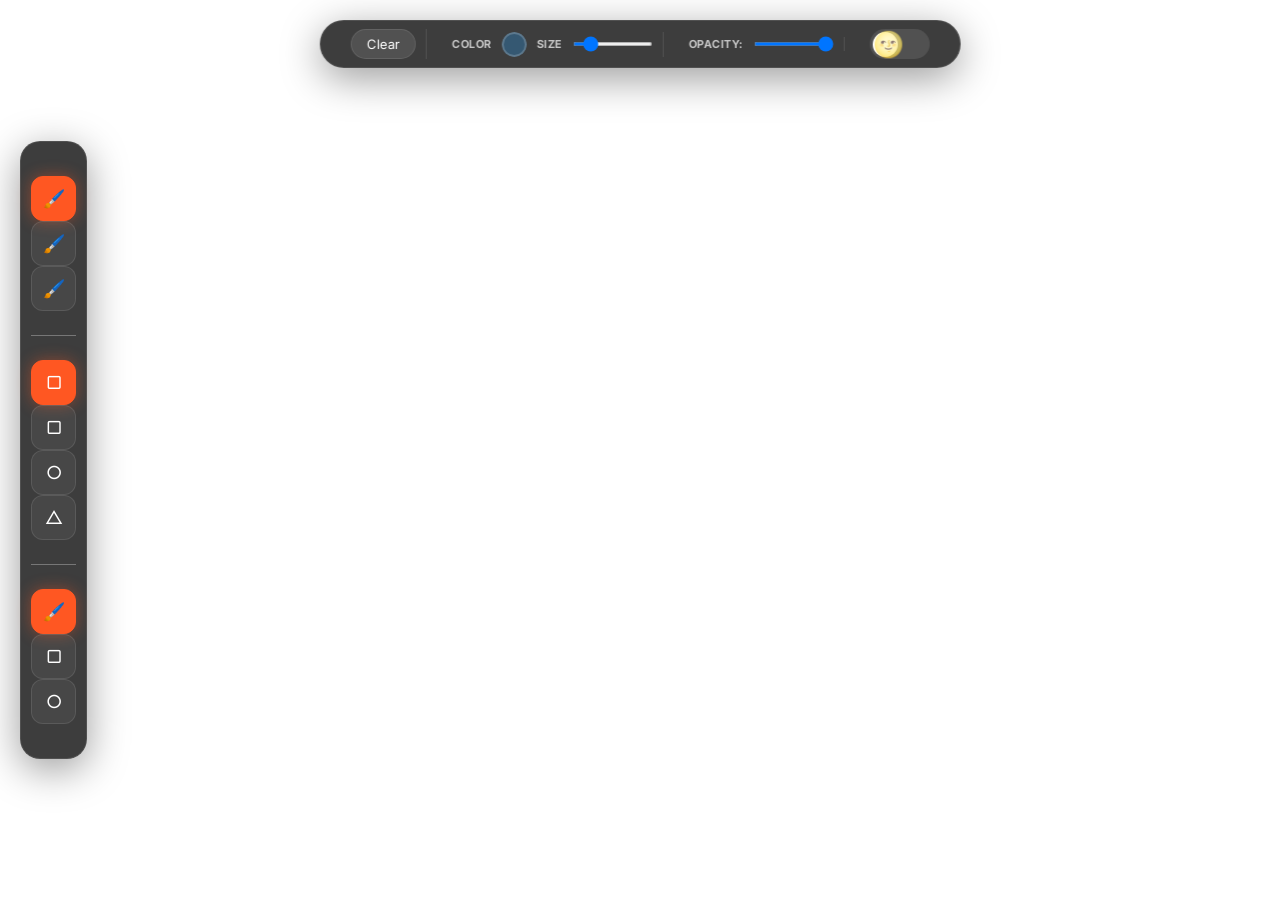
==== canvas.html @ a3fd8b80 "undone stuff because text box situation has gotten worse" ====
<!DOCTYPE html>
<html lang="en">
<head>
    <meta charset="UTF-8">
    <meta name="viewport" content="width=device-width, initial-scale=1.0">
    <title>Web based drawing</title>
    <link rel="stylesheet" href="style.css">
</head>
<body>
    <div id="toolbar">
        <div class="tool-group">
            <button id="clear">Clear</button>
        </div>

        <div class="tool-group">
            <label for="colorPicker">Color</label>
            <input type="color" id="colorPicker" value="#355872">
            <label for="lineWidth">Size</label>
            <input type="range" id="lineWidth" min="1" max="25" value="5">
        </div>

        <div class="tool-group">
            <label for="opacity">Opacity:</label>
            <input type="range" id="opacity" min="0" max="100" value="100">
        </div>

        <div class="tool-group">
            <label class="toggle-box">
                <input type="checkbox" id="checkbox">
                <div class="circle"></div>
            </label>
        </div>

    </div>

    <div id="sidebar">

        <div class="sidebar-group">
            <button class="tool-btn active" data-shape="solid">🖌️</button>
            <button class="tool-btn" data-shape="dashed">🖌️</button>
            <button class="tool-btn" data-shape="dotted">🖌️</button>
        </div>

        <div class="sidebar-group">
            <button class="tool-btn active" data-shape="square">▢</button>
            <button class="tool-btn" data-shape="rect">▢</button>
            <button class="tool-btn" data-shape="circle">○</button>
            <button class="tool-btn" data-shape="triangle">△</button>
        </div>

        <div class="sidebar-last-group">
            <button class="tool-btn active" data-shape="select">🖌️</button>
            <button class="tool-btn" data-shape="image">▢</button>
            <button class="tool-btn" data-shape="text box">○</button>
        </div>
      
    </div>

    <canvas id="canvas"></canvas>

    <script src="script.js"></script>
</body>
</html>
---- style.css ----
@import url('https://fonts.googleapis.com/css2?family=Syne:wght@700&family=Inter:wght@400;600&display=swap');

* {
    margin: 0;
    padding: 0;
    box-sizing: border-box;
    font-family: 'Inter', sans-serif;
}

body {
    background-color: #f4f4f4; 
    overflow: hidden;
    height: 100vh;
}



#toolbar {
    position: fixed;
    top: 20px;
    left: 50%;
    transform: translateX(-50%);
    display: flex;
    align-items: center;
    gap: 15px;
    padding: 10px 25px;
    
    background: rgba(28, 28, 28, 0.85);
    backdrop-filter: blur(12px) saturate(180%);
    -webkit-backdrop-filter: blur(12px) saturate(180%);
    
    border: 1px solid rgba(255, 255, 255, 0.1);
    border-radius: 100px;
    box-shadow: 0 10px 40px rgba(0, 0, 0, 0.4);
    z-index: 1000;
}


.tool-group {
    display: flex;
    align-items: center;
    gap: 10px;
    padding: 0 10px;
    border-right: 1px solid rgba(255, 255, 255, 0.1);
}

.tool-group:last-of-type {
    border-right: none;
}


label {
    color: rgba(255, 255, 255, 0.7);
    font-size: 11px;
    font-weight: 700;
    text-transform: uppercase;
    letter-spacing: 0.5px;
}

select {
    background: rgba(255, 255, 255, 0.05);
    color: white;
    border: 1px solid rgba(255, 255, 255, 0.1);
    padding: 5px 10px;
    border-radius: 8px;
    outline: none;
    cursor: pointer;
    font-size: 13px;
}

select option {
    background: #1e1e1e; 
    color: white;
}


input[type="range"] {
    width: 80px;
    height: 4px;
    background: rgba(255, 255, 255, 0.1);
    border-radius: 5px;
    cursor: pointer;
}

input[type="range"]::-webkit-slider-thumb {
    width: 14px;
    height: 14px;
    background: #fff;
    border: 2px solid #ff5722; 
    border-radius: 50%;
    transition: 0.2s;
}

input[type="range"]::-webkit-slider-thumb:hover {
    transform: scale(1.2);
    box-shadow: 0 0 10px rgba(255, 87, 34, 0.5);
}


button {
    background: rgba(255, 255, 255, 0.1);
    color: white;
    border: 1px solid rgba(255, 255, 255, 0.1);
    padding: 6px 15px;
    border-radius: 50px;
    cursor: pointer;
    font-size: 13px;
    transition: all 0.2s;
}

button:hover {
    background: rgba(255, 255, 255, 0.2);
}


#colorPicker {
    width: 25px;
    height: 25px;
    border: none;
    border-radius: 50%;
    cursor: pointer;
    background: none;
}

#colorPicker::-webkit-color-swatch-wrapper { padding: 0; }
#colorPicker::-webkit-color-swatch {
    border-radius: 50%;
    border: 2px solid rgba(255, 255, 255, 0.2);
}


[data-theme='dark'] body {
    background-color: #121212;
}


#canvas {
    display: block;
    background-color: white;
    cursor: crosshair;
}

.landing-container {
    height: 90%;
    display: flex;
    flex-direction: column;
    justify-content: center;
    align-items: center;
}

.landing-title {
    font-family: 'Syne', sans-serif;
    font-size: 5rem;
    color: #1C1C1E;
    letter-spacing: -3px;
}

.start-button {
    background-color: #E8572A;
    margin: 20px auto;
    color: white;
    padding: 10px 40px;
    text-decoration: none;
    border-radius: 15px;
    font-weight: 700;
    font-family: 'Syne', sans-serif;
    transition: 0.3s;
}

.start-button:hover {
    transform: translateY(-2px);
}


/* toggle switch styles */

.toggle-box {
    position: relative;
    width: 60px;
    height: 30px;
    background: rgba(255, 255, 255, 0.1);
    border-radius: 20px;
    cursor: pointer;
    transition: 0.3s;
}

input[type="checkbox"] {
    display: none;
}

.circle {
    position: absolute;
    top: 2.5px;
    left: 3px;
    width: 25px;
    height: 25px;
    background: #fff;
    border-radius: 50%;
    transition: 0.3s;
    display: flex;
    align-items: center;
    font-size: 25px;
}


.circle::after {
    content: '🌝';
}

/*when checkbox gets checked*/

input[type="checkbox"]:checked + .circle {
    left: 32px; 
    background: #222; 
}

input[type="checkbox"]:checked + .circle::after {
    content: '🌚';
}



/*sidebar*/


#sidebar {
    position: fixed;
    top: 50%;
    left: 20px;
    transform: translateY(-50%);
    display: flex;
    flex-direction: column; 
    padding: 10px 10px;
    
    background: rgba(28, 28, 28, 0.85);
    backdrop-filter: blur(12px) saturate(180%);
    border: 1px solid rgba(255, 255, 255, 0.1);
    border-radius: 20px; /* More of a pill shape */
    box-shadow: 0 10px 40px rgba(0, 0, 0, 0.4);
    z-index: 1000;
}

.tool-btn {
    width: 45px;
    height: 45px;
    background: rgba(255, 255, 255, 0.05);
    color: white;
    border: 1px solid rgba(255, 255, 255, 0.1);
    border-radius: 12px;
    cursor: pointer;
    font-size: 18px;
    display: flex;
    align-items: center;
    justify-content: center;
    /*transition: all 0.2s cubic-bezier(0.4, 0, 0.2, 1);*/
}

.tool-btn:hover {
    background: rgba(255, 255, 255, 0.15);
    transform: scale(1.05);
}


.tool-btn.active {
    background: #ff5722;
    border-color: #ff5722;
    box-shadow: 0 0 15px rgba(255, 87, 34, 0.4);
}

#toolbar {
    padding: 8px 20px; 
}

.sidebar-group {
    padding: 1.5em 0;
    border-bottom: 1px solid rgba(255, 255, 255, 0.3);
}

.sidebar-last-group {
    padding: 1.5em 0;
}
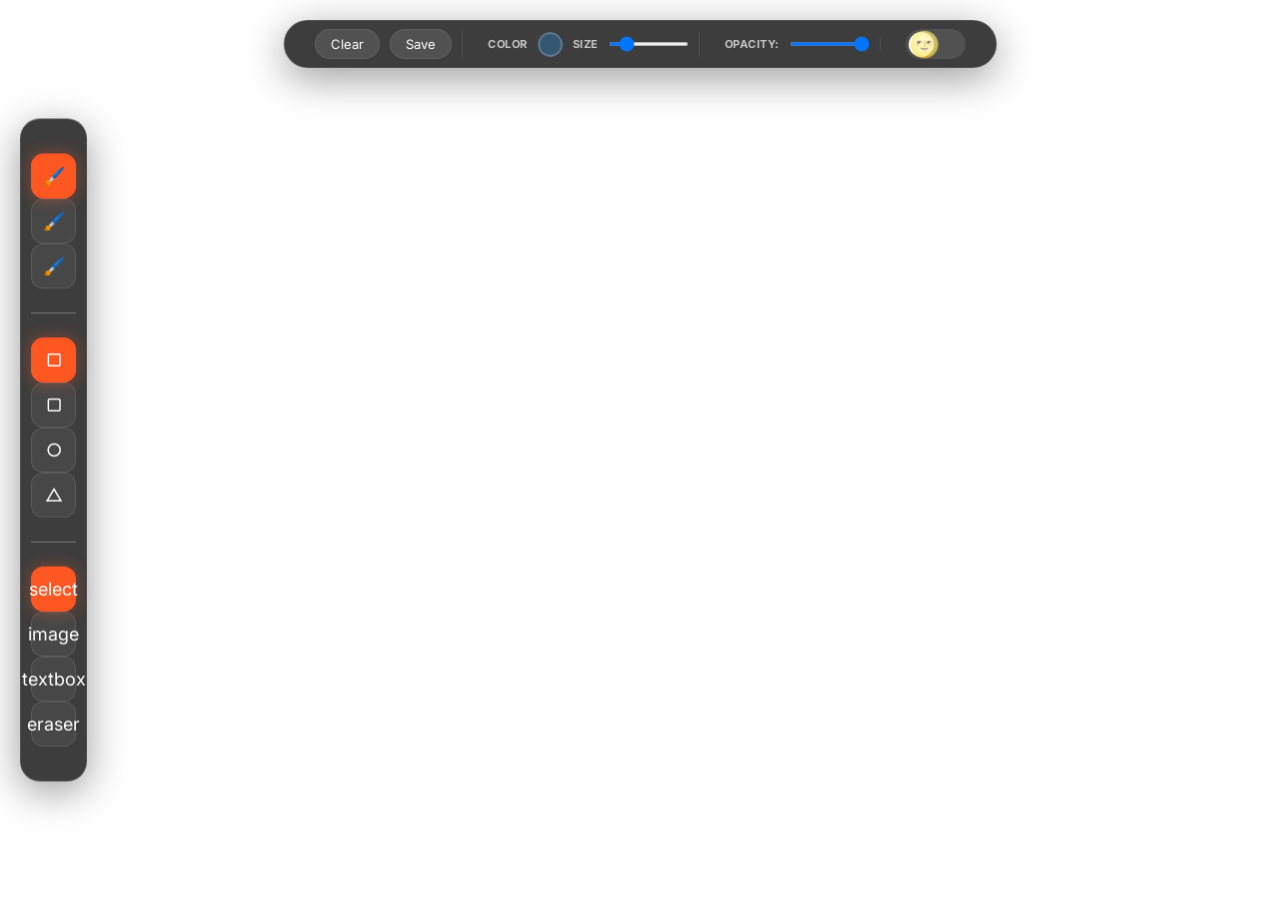
==== commit 0c859e49: "save btn but local storage doesnt work" ====
--- a/canvas.html
+++ b/canvas.html
@@ -10,6 +10,7 @@
     <div id="toolbar">
         <div class="tool-group">
             <button id="clear">Clear</button>
+            <button id="clear">Save</button>
         </div>
 
         <div class="tool-group">
@@ -31,6 +32,7 @@
             </label>
         </div>
 
+    
     </div>
 
     <div id="sidebar">
@@ -49,13 +51,13 @@
         </div>
 
         <div class="sidebar-last-group">
-            <button class="tool-btn active" data-shape="select">🖌️</button>
-            <button class="tool-btn" data-shape="image">▢</button>
-            <button class="tool-btn" data-shape="text box">○</button>
+            <button class="tool-btn active" data-shape="select">select</button>
+            <button class="tool-btn" data-shape="image">image</button>
+            <button class="tool-btn" data-shape="text box">textbox</button>
+            <button class="tool-btn" data-shape="eraser">eraser</button>
         </div>
       
     </div>
-
     <canvas id="canvas"></canvas>
 
     <script src="script.js"></script>
--- a/style.css
+++ b/style.css
@@ -135,9 +135,13 @@
 
 
 #canvas {
+    position: fixed;
+    top: 0;
+    left: 0;
     display: block;
     background-color: white;
     cursor: crosshair;
+    z-index: 1;
 }
 
 .landing-container {
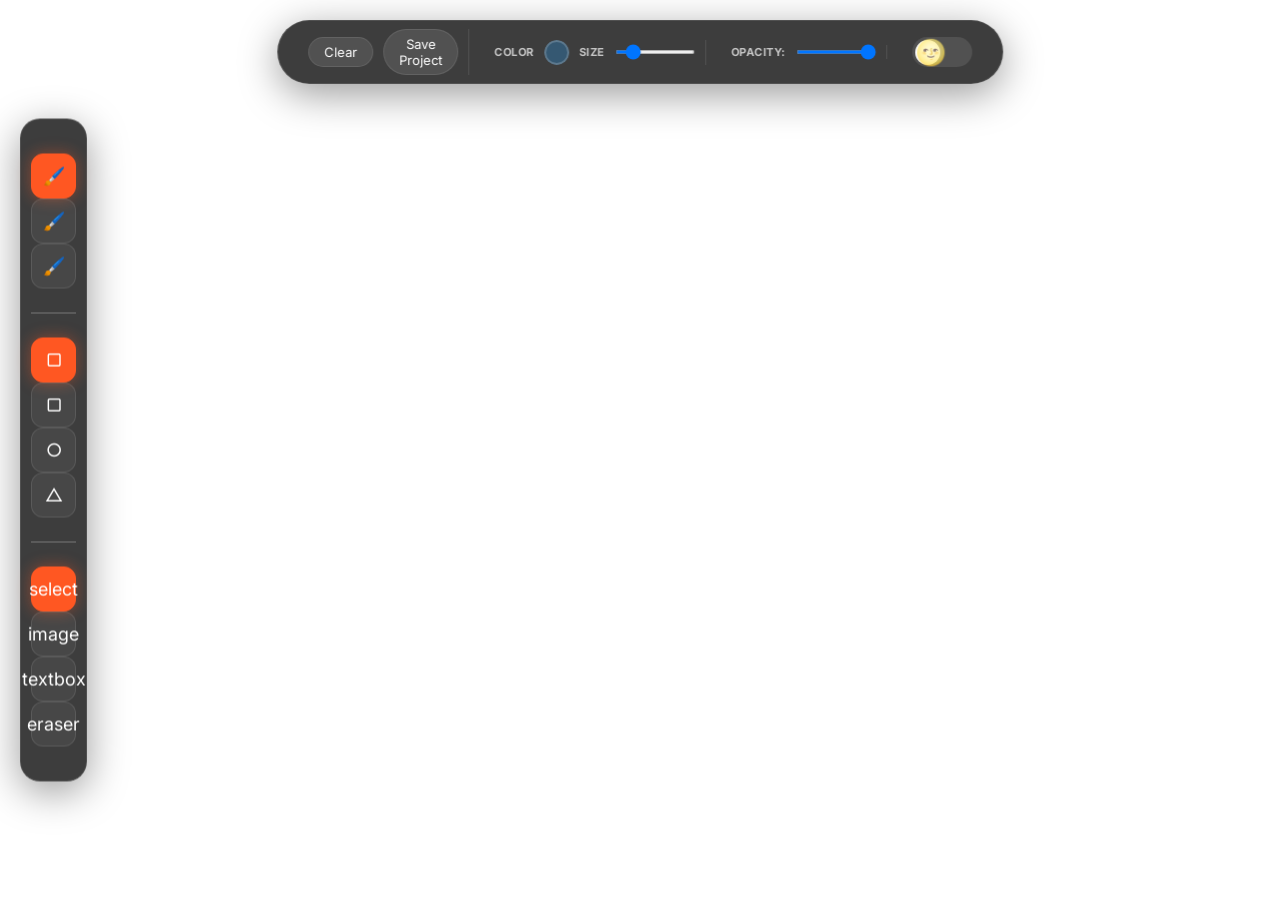
==== commit 4c5700f4: "retaining on refresh but save doesnt work" ====
--- a/canvas.html
+++ b/canvas.html
@@ -10,7 +10,7 @@
     <div id="toolbar">
         <div class="tool-group">
             <button id="clear">Clear</button>
-            <button id="clear">Save</button>
+            <button id="saveBtn" >Save Project</button>
         </div>
 
         <div class="tool-group">
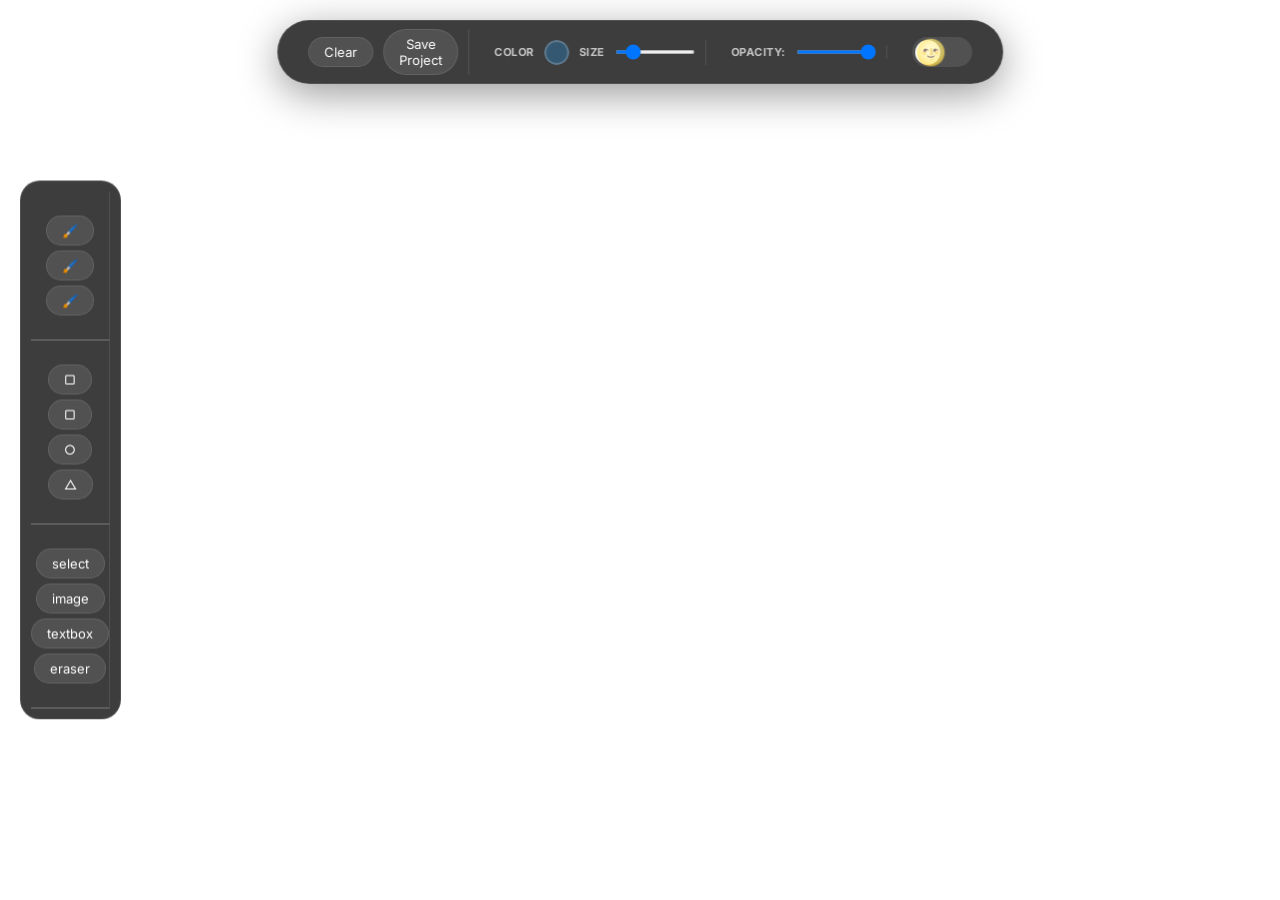
==== commit 57e9d817: "testing gpg and sidebar css update" ====
--- a/canvas.html
+++ b/canvas.html
@@ -38,20 +38,20 @@
     <div id="sidebar">
 
         <div class="sidebar-group">
-            <button class="tool-btn active" data-shape="solid">🖌️</button>
+            <button class="tool-btn-active" data-shape="solid">🖌️</button>
             <button class="tool-btn" data-shape="dashed">🖌️</button>
             <button class="tool-btn" data-shape="dotted">🖌️</button>
         </div>
 
         <div class="sidebar-group">
-            <button class="tool-btn active" data-shape="square">▢</button>
+            <button class="tool-btn" data-shape="square">▢</button>
             <button class="tool-btn" data-shape="rect">▢</button>
             <button class="tool-btn" data-shape="circle">○</button>
             <button class="tool-btn" data-shape="triangle">△</button>
         </div>
 
-        <div class="sidebar-last-group">
-            <button class="tool-btn active" data-shape="select">select</button>
+        <div class="sidebar-group">
+            <button class="tool-btn" data-shape="select">select</button>
             <button class="tool-btn" data-shape="image">image</button>
             <button class="tool-btn" data-shape="text box">textbox</button>
             <button class="tool-btn" data-shape="eraser">eraser</button>
--- a/style.css
+++ b/style.css
@@ -239,36 +239,19 @@
     background: rgba(28, 28, 28, 0.85);
     backdrop-filter: blur(12px) saturate(180%);
     border: 1px solid rgba(255, 255, 255, 0.1);
-    border-radius: 20px; /* More of a pill shape */
-    box-shadow: 0 10px 40px rgba(0, 0, 0, 0.4);
+    border-radius: 20px;
     z-index: 1000;
 }
 
-.tool-btn {
-    width: 45px;
-    height: 45px;
-    background: rgba(255, 255, 255, 0.05);
-    color: white;
-    border: 1px solid rgba(255, 255, 255, 0.1);
-    border-radius: 12px;
-    cursor: pointer;
-    font-size: 18px;
-    display: flex;
-    align-items: center;
-    justify-content: center;
-    /*transition: all 0.2s cubic-bezier(0.4, 0, 0.2, 1);*/
-}
-
-.tool-btn:hover {
-    background: rgba(255, 255, 255, 0.15);
-    transform: scale(1.05);
-}
-
-
-.tool-btn.active {
-    background: #ff5722;
-    border-color: #ff5722;
-    box-shadow: 0 0 15px rgba(255, 87, 34, 0.4);
+
+.sidebar-group {
+    display: flex;
+    align-items: center;
+    gap: 5px;
+    padding: 0 10px;
+    border-right: 1px solid rgba(255, 255, 255, 0.1);
+    display: flex;
+    flex-direction: column;
 }
 
 #toolbar {
@@ -279,7 +262,3 @@
     padding: 1.5em 0;
     border-bottom: 1px solid rgba(255, 255, 255, 0.3);
 }
-
-.sidebar-last-group {
-    padding: 1.5em 0;
-}
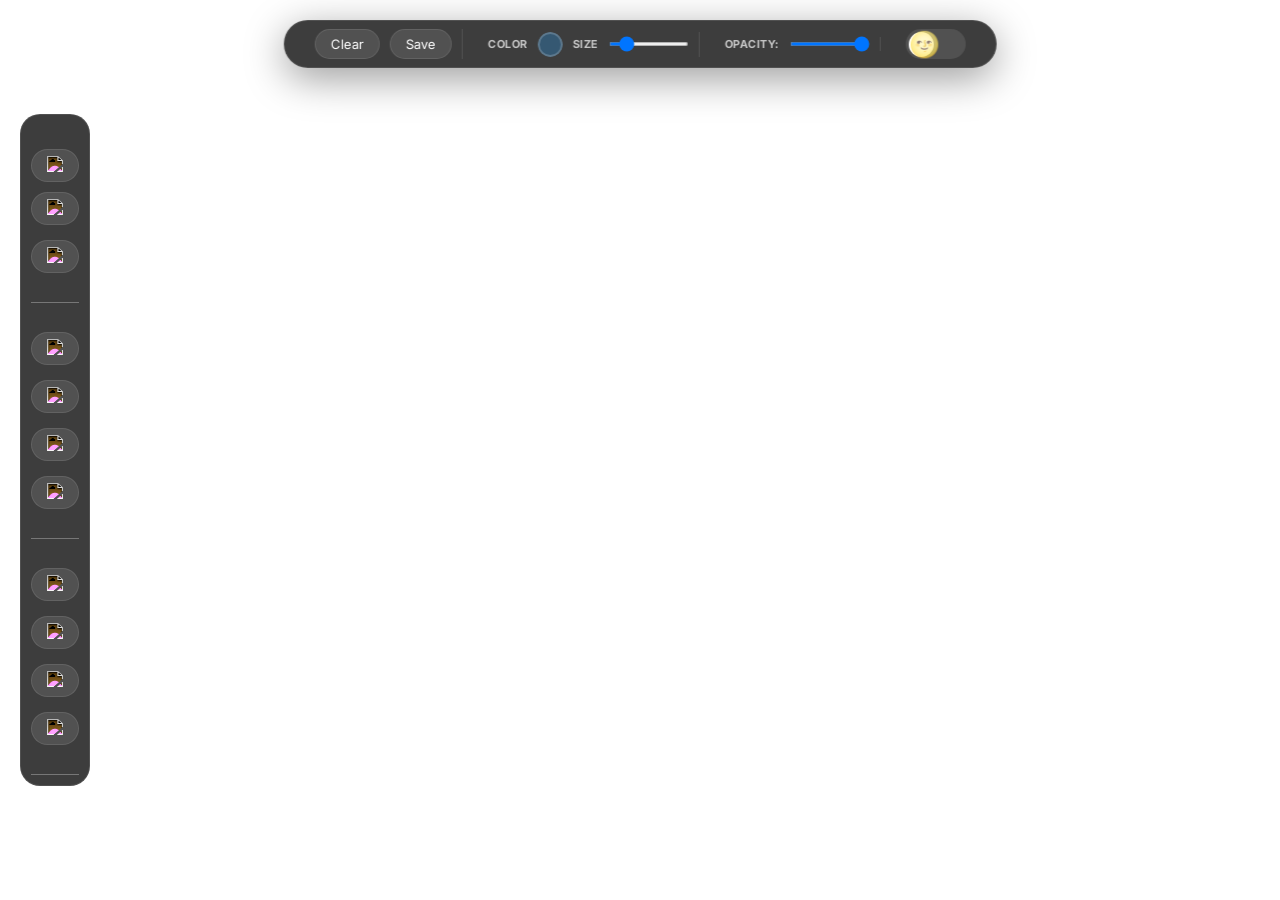
==== commit c112706f: "sidebar UI updated" ====
--- a/canvas.html
+++ b/canvas.html
@@ -10,7 +10,7 @@
     <div id="toolbar">
         <div class="tool-group">
             <button id="clear">Clear</button>
-            <button id="saveBtn" >Save Project</button>
+            <button id="saveBtn" >Save</button>
         </div>
 
         <div class="tool-group">
@@ -38,23 +38,49 @@
     <div id="sidebar">
 
         <div class="sidebar-group">
-            <button class="tool-btn-active" data-shape="solid">🖌️</button>
-            <button class="tool-btn" data-shape="dashed">🖌️</button>
-            <button class="tool-btn" data-shape="dotted">🖌️</button>
+            <button class="tool-btn-active" data-shape="solid">
+                <img src="https://cdn-icons-png.flaticon.com/128/815/815497.png" class="sidebar-icon">
+            </button>
+            <button class="tool-btn" data-shape="dashed">
+                <img src="https://cdn-icons-png.flaticon.com/128/12363/12363580.png" class="sidebar-icon">
+            </button>
+            <button class="tool-btn" data-shape="dotted">
+                <img src="https://cdn-icons-png.flaticon.com/128/11067/11067272.png" class="sidebar-icon">
+            </button>
         </div>
 
         <div class="sidebar-group">
-            <button class="tool-btn" data-shape="square">▢</button>
-            <button class="tool-btn" data-shape="rect">▢</button>
-            <button class="tool-btn" data-shape="circle">○</button>
-            <button class="tool-btn" data-shape="triangle">△</button>
+            <button class="tool-btn" data-shape="square">
+                <img src="https://cdn-icons-png.flaticon.com/128/2627/2627937.png" class="sidebar-icon">
+                
+            </button>
+            <button class="tool-btn" data-shape="rect">
+                <img src="https://cdn-icons-png.flaticon.com/128/3305/3305372.png" class="sidebar-icon">
+            </button>
+
+            <button class="tool-btn" data-shape="circle">
+                <img src="https://cdn-icons-png.flaticon.com/128/481/481078.png" class="sidebar-icon">
+            </button>
+            <button class="tool-btn" data-shape="triangle">
+                <img src="https://cdn-icons-png.flaticon.com/128/649/649738.png" class="sidebar-icon">
+            </button>
         </div>
 
         <div class="sidebar-group">
-            <button class="tool-btn" data-shape="select">select</button>
-            <button class="tool-btn" data-shape="image">image</button>
-            <button class="tool-btn" data-shape="text box">textbox</button>
-            <button class="tool-btn" data-shape="eraser">eraser</button>
+            <button class="tool-btn" data-shape="select">
+                <img src="https://cdn-icons-png.flaticon.com/128/2767/2767163.png" class="sidebar-icon">
+            </button>
+            <button class="tool-btn" data-shape="image">
+                <img src="https://cdn-icons-png.flaticon.com/128/739/739249.png" class="sidebar-icon">
+            </button>
+            <button class="tool-btn" data-shape="text box">
+                <img src="https://cdn-icons-png.flaticon.com/128/3856/3856192.png" class="sidebar-icon">
+               
+            </button>
+            <button class="tool-btn" data-shape="eraser">
+                <img src="https://cdn-icons-png.flaticon.com/128/4043/4043845.png" class="sidebar-icon">
+               
+            </button>
         </div>
       
     </div>
--- a/style.css
+++ b/style.css
@@ -249,7 +249,6 @@
     align-items: center;
     gap: 5px;
     padding: 0 10px;
-    border-right: 1px solid rgba(255, 255, 255, 0.1);
     display: flex;
     flex-direction: column;
 }
@@ -262,3 +261,13 @@
     padding: 1.5em 0;
     border-bottom: 1px solid rgba(255, 255, 255, 0.3);
 }
+
+.sidebar-icon{
+    width:25px;
+    color:#f4f4f4;
+    filter: invert(100%) brightness(200%);
+}
+
+.tool-btn{
+    margin: 5px 0;
+}
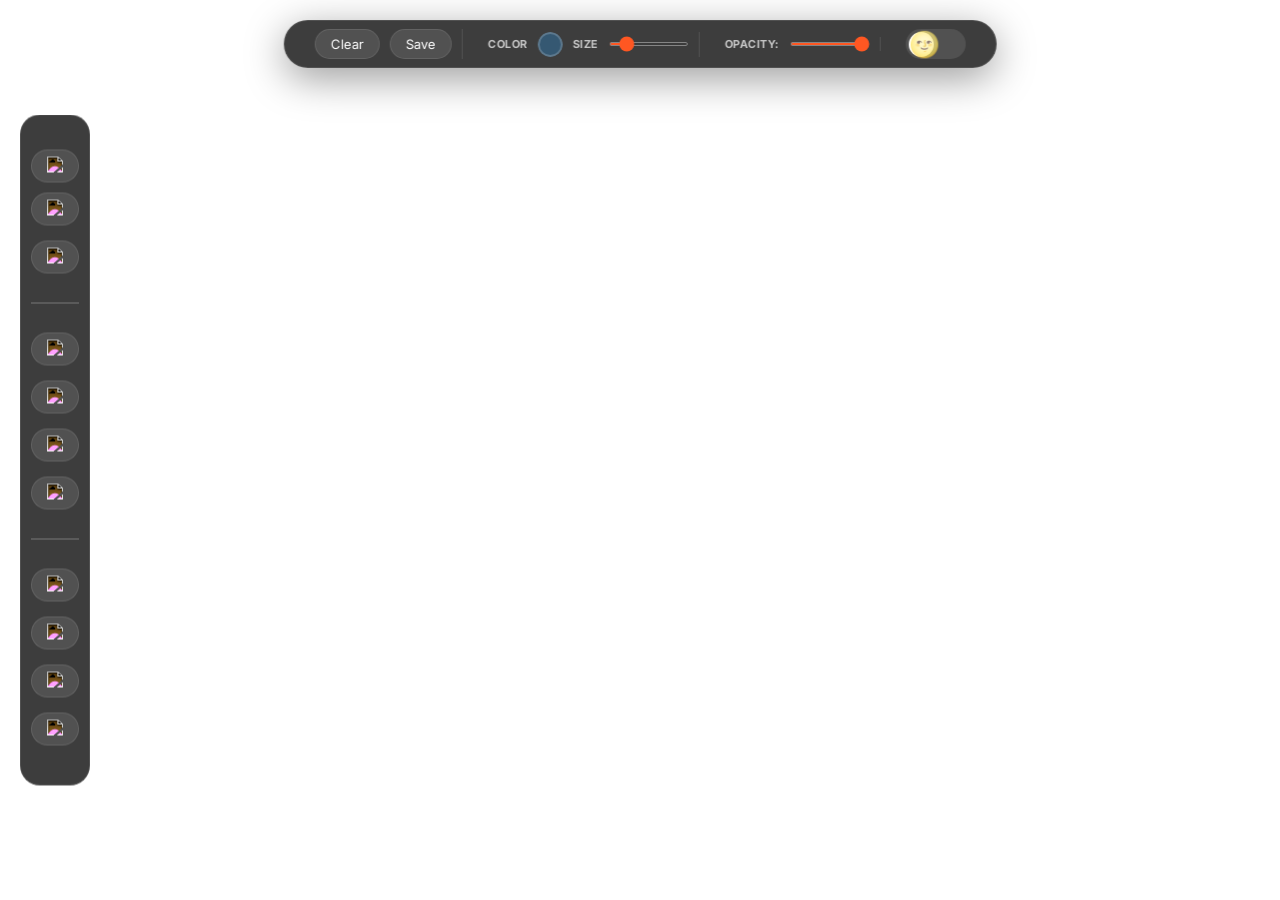
==== commit ff9cc5b8: "js code refactored" ====
--- a/canvas.html
+++ b/canvas.html
@@ -87,5 +87,12 @@
     <canvas id="canvas"></canvas>
 
     <script src="script.js"></script>
+
+    <script src="js/canvas.js"></script>
+    <script src="js/shapes.js"></script>
+    <script src="js/transform.js"></script>
+    <script src="js/ui.js"></script>
+    <script src="js/main.js"></script>
+
 </body>
 </html>
--- a/style.css
+++ b/style.css
@@ -5,106 +5,112 @@
     padding: 0;
     box-sizing: border-box;
     font-family: 'Inter', sans-serif;
-}
+    --bg-light: #f4f4f4;
+    --bg-dark: #121212;
+    --toolbar-bg: rgba(28, 28, 28, 0.85);
+    --accent-color: #ff5722;
+    --accent-hover: #e8572a;
+    --text-main: #ffffff;
+}
+
 
 body {
-    background-color: #f4f4f4; 
+    background-color: var(--bg-light); 
     overflow: hidden;
     height: 100vh;
-}
-
+    font-size: 16px; /*taking this as basis for rem calculations*/
+}
 
 
 #toolbar {
     position: fixed;
-    top: 20px;
+    top: 1.25rem; 
     left: 50%;
     transform: translateX(-50%);
     display: flex;
     align-items: center;
-    gap: 15px;
-    padding: 10px 25px;
+    gap: 0.9375rem; 
+    padding: 0.625rem 1.5625rem;
     
     background: rgba(28, 28, 28, 0.85);
-    backdrop-filter: blur(12px) saturate(180%);
-    -webkit-backdrop-filter: blur(12px) saturate(180%);
+    backdrop-filter: blur(0.75rem) saturate(180%);
+    -webkit-backdrop-filter: blur(0.75rem) saturate(180%);
     
-    border: 1px solid rgba(255, 255, 255, 0.1);
-    border-radius: 100px;
-    box-shadow: 0 10px 40px rgba(0, 0, 0, 0.4);
+    border: 0.0625rem solid rgba(255, 255, 255, 0.1);
+    border-radius: 6.25rem;
+    box-shadow: 0 0.625rem 2.5rem rgba(0, 0, 0, 0.4);
     z-index: 1000;
 }
 
-
 .tool-group {
     display: flex;
     align-items: center;
-    gap: 10px;
-    padding: 0 10px;
-    border-right: 1px solid rgba(255, 255, 255, 0.1);
+    gap: 0.625rem; 
+    padding: 0 0.625rem;
+    border-right: 0.0625rem solid rgba(255, 255, 255, 0.1);
 }
 
 .tool-group:last-of-type {
     border-right: none;
 }
 
-
 label {
     color: rgba(255, 255, 255, 0.7);
-    font-size: 11px;
+    font-size: 0.6875rem; 
     font-weight: 700;
     text-transform: uppercase;
-    letter-spacing: 0.5px;
+    letter-spacing: 0.0313rem;
 }
 
 select {
     background: rgba(255, 255, 255, 0.05);
-    color: white;
-    border: 1px solid rgba(255, 255, 255, 0.1);
-    padding: 5px 10px;
-    border-radius: 8px;
+    color: var(--text-main);
+    border: 0.0625rem solid rgba(255, 255, 255, 0.1);
+    padding: 0.3125rem 0.625rem; 
+    border-radius: 0.5rem; 
     outline: none;
     cursor: pointer;
-    font-size: 13px;
+    font-size: 0.8125rem; 
 }
 
 select option {
     background: #1e1e1e; 
-    color: white;
+    color: var(--text-main);
 }
 
 
 input[type="range"] {
-    width: 80px;
-    height: 4px;
+    width: 5rem; 
+    height: 0.25rem; 
     background: rgba(255, 255, 255, 0.1);
-    border-radius: 5px;
-    cursor: pointer;
+    border-radius: 0.3125rem;
+    cursor: pointer;
+    accent-color: var(--accent-color); 
 }
 
 input[type="range"]::-webkit-slider-thumb {
-    width: 14px;
-    height: 14px;
+    width: 0.875rem; 
+    height: 0.875rem;
     background: #fff;
-    border: 2px solid #ff5722; 
+    border: 0.125rem solid var(--accent-color); 
     border-radius: 50%;
     transition: 0.2s;
 }
 
 input[type="range"]::-webkit-slider-thumb:hover {
     transform: scale(1.2);
-    box-shadow: 0 0 10px rgba(255, 87, 34, 0.5);
+    box-shadow: 0 0 0.625rem rgba(255, 87, 34, 0.5);
 }
 
 
 button {
     background: rgba(255, 255, 255, 0.1);
-    color: white;
-    border: 1px solid rgba(255, 255, 255, 0.1);
-    padding: 6px 15px;
-    border-radius: 50px;
-    cursor: pointer;
-    font-size: 13px;
+    color: var(--text-main);
+    border: 0.0625rem solid rgba(255, 255, 255, 0.1);
+    padding: 0.375rem 0.9375rem; 
+    border-radius: 3.125rem; 
+    cursor: pointer;
+    font-size: 0.8125rem; 
     transition: all 0.2s;
 }
 
@@ -112,10 +118,9 @@
     background: rgba(255, 255, 255, 0.2);
 }
 
-
 #colorPicker {
-    width: 25px;
-    height: 25px;
+    width: 1.5625rem; 
+    height: 1.5625rem;
     border: none;
     border-radius: 50%;
     cursor: pointer;
@@ -125,12 +130,12 @@
 #colorPicker::-webkit-color-swatch-wrapper { padding: 0; }
 #colorPicker::-webkit-color-swatch {
     border-radius: 50%;
-    border: 2px solid rgba(255, 255, 255, 0.2);
+    border: 0.125rem solid rgba(255, 255, 255, 0.2);
 }
 
 
 [data-theme='dark'] body {
-    background-color: #121212;
+    background-color: var(--bg-dark);
 }
 
 
@@ -139,10 +144,11 @@
     top: 0;
     left: 0;
     display: block;
-    background-color: white;
+    background-color: var(--text-main);
     cursor: crosshair;
     z-index: 1;
 }
+
 
 .landing-container {
     height: 90%;
@@ -156,34 +162,33 @@
     font-family: 'Syne', sans-serif;
     font-size: 5rem;
     color: #1C1C1E;
-    letter-spacing: -3px;
+    letter-spacing: -0.1875rem; 
 }
 
 .start-button {
-    background-color: #E8572A;
-    margin: 20px auto;
+    background-color: var(--accent-hover);
+    margin: 1.25rem auto;
     color: white;
-    padding: 10px 40px;
+    padding: 0.625rem 2.5rem;
     text-decoration: none;
-    border-radius: 15px;
+    border-radius: 0.9375rem;
     font-weight: 700;
     font-family: 'Syne', sans-serif;
     transition: 0.3s;
 }
 
 .start-button:hover {
-    transform: translateY(-2px);
-}
-
+    transform: translateY(-0.125rem);
+}
 
 /* toggle switch styles */
 
 .toggle-box {
     position: relative;
-    width: 60px;
-    height: 30px;
+    width: 3.75rem; 
+    height: 1.875rem;
     background: rgba(255, 255, 255, 0.1);
-    border-radius: 20px;
+    border-radius: 1.25rem;
     cursor: pointer;
     transition: 0.3s;
 }
@@ -194,80 +199,117 @@
 
 .circle {
     position: absolute;
-    top: 2.5px;
-    left: 3px;
-    width: 25px;
-    height: 25px;
+    top: 0.1563rem; 
+    left: 0.1875rem;
+    width: 1.5625rem; 
+    height: 1.5625rem;
     background: #fff;
     border-radius: 50%;
     transition: 0.3s;
     display: flex;
     align-items: center;
-    font-size: 25px;
-}
-
-
-.circle::after {
-    content: '🌝';
-}
+    font-size: 1.5625rem;
+}
+
+.circle::after { content: '🌝'; }
 
 /*when checkbox gets checked*/
 
-input[type="checkbox"]:checked + .circle {
-    left: 32px; 
-    background: #222; 
-}
-
-input[type="checkbox"]:checked + .circle::after {
-    content: '🌚';
-}
-
-
-
-/*sidebar*/
-
+input[type="checkbox"]:checked + .circle { left: 2rem; background: #222; }
+input[type="checkbox"]:checked + .circle::after { content: '🌚'; }
+
+
+
+/* sidebar */
 
 #sidebar {
     position: fixed;
-    top: 50%;
-    left: 20px;
+    top: 50%; 
+    left: 1.25rem;
     transform: translateY(-50%);
     display: flex;
     flex-direction: column; 
-    padding: 10px 10px;
+    padding: 0.625rem;
+    background: rgba(28, 28, 28, 0.85);
+    backdrop-filter: blur(0.75rem) saturate(180%);
+    border: 0.0625rem solid rgba(255, 255, 255, 0.1);
+    border-radius: 1.25rem; 
+    z-index: 1000;
+}
+
+
+.sidebar-group {
+    display: flex;
+    flex-direction: column;
+    align-items: center;
+    padding: 1.5rem 0;
+    border-bottom: 0.0625rem solid rgba(255, 255, 255, 0.3);
+    gap: 0.3125rem;
+}
+
+#toolbar {
+    padding: 0.5rem 1.25rem; 
+}
+
+
+.sidebar-group:last-child { border-bottom: none; }
+
+.sidebar-icon {
+    width: 1.5625rem; 
+    filter: invert(100%) brightness(200%);
+    pointer-events: none;
+    color: var(--bg-light);
+}
+
+.tool-btn {
+    margin: 0.3125rem 0; 
+}
+
+
+/*RESPONSIVENESSSS*/
+
+@media screen and (max-width: 37.5rem) {
     
-    background: rgba(28, 28, 28, 0.85);
-    backdrop-filter: blur(12px) saturate(180%);
-    border: 1px solid rgba(255, 255, 255, 0.1);
-    border-radius: 20px;
-    z-index: 1000;
-}
-
-
-.sidebar-group {
-    display: flex;
-    align-items: center;
-    gap: 5px;
-    padding: 0 10px;
-    display: flex;
-    flex-direction: column;
-}
-
-#toolbar {
-    padding: 8px 20px; 
-}
-
-.sidebar-group {
-    padding: 1.5em 0;
-    border-bottom: 1px solid rgba(255, 255, 255, 0.3);
-}
-
-.sidebar-icon{
-    width:25px;
-    color:#f4f4f4;
-    filter: invert(100%) brightness(200%);
-}
-
-.tool-btn{
-    margin: 5px 0;
+    #toolbar {
+        top: 0.625rem !important;
+        width: 95% !important;
+        flex-wrap: wrap !important; 
+        height: auto !important;
+        padding: 0.625rem !important;
+        border-radius: 1.25rem !important;
+        justify-content: center !important;
+        gap: 0.5rem !important;
+    }
+
+    .tool-group {
+        padding: 0 0.3125rem !important;
+        gap: 0.3125rem !important;
+        border-right: 0.0625rem solid rgba(255, 255, 255, 0.1) !important;
+    }
+
+
+    #sidebar {
+        left: 0.625rem !important;
+        width: 2.8125rem !important; 
+        padding: 0.3125rem !important;
+        top: 60% !important; 
+        transform: translateY(-50%) scale(0.85) !important;
+    }
+
+    .sidebar-group { padding: 0.5rem 0 !important; }
+
+    input[type="range"] {
+        width: 3.75rem !important;
+    }
+
+    button, select {
+        padding: 0.25rem 0.5rem !important;
+        font-size: 0.6875rem !important;
+    }
+
+    textarea { text-align: center !important; }
+
+    input[type="range"] {
+        accent-color: var(--accent-color);  
+    }
 }
